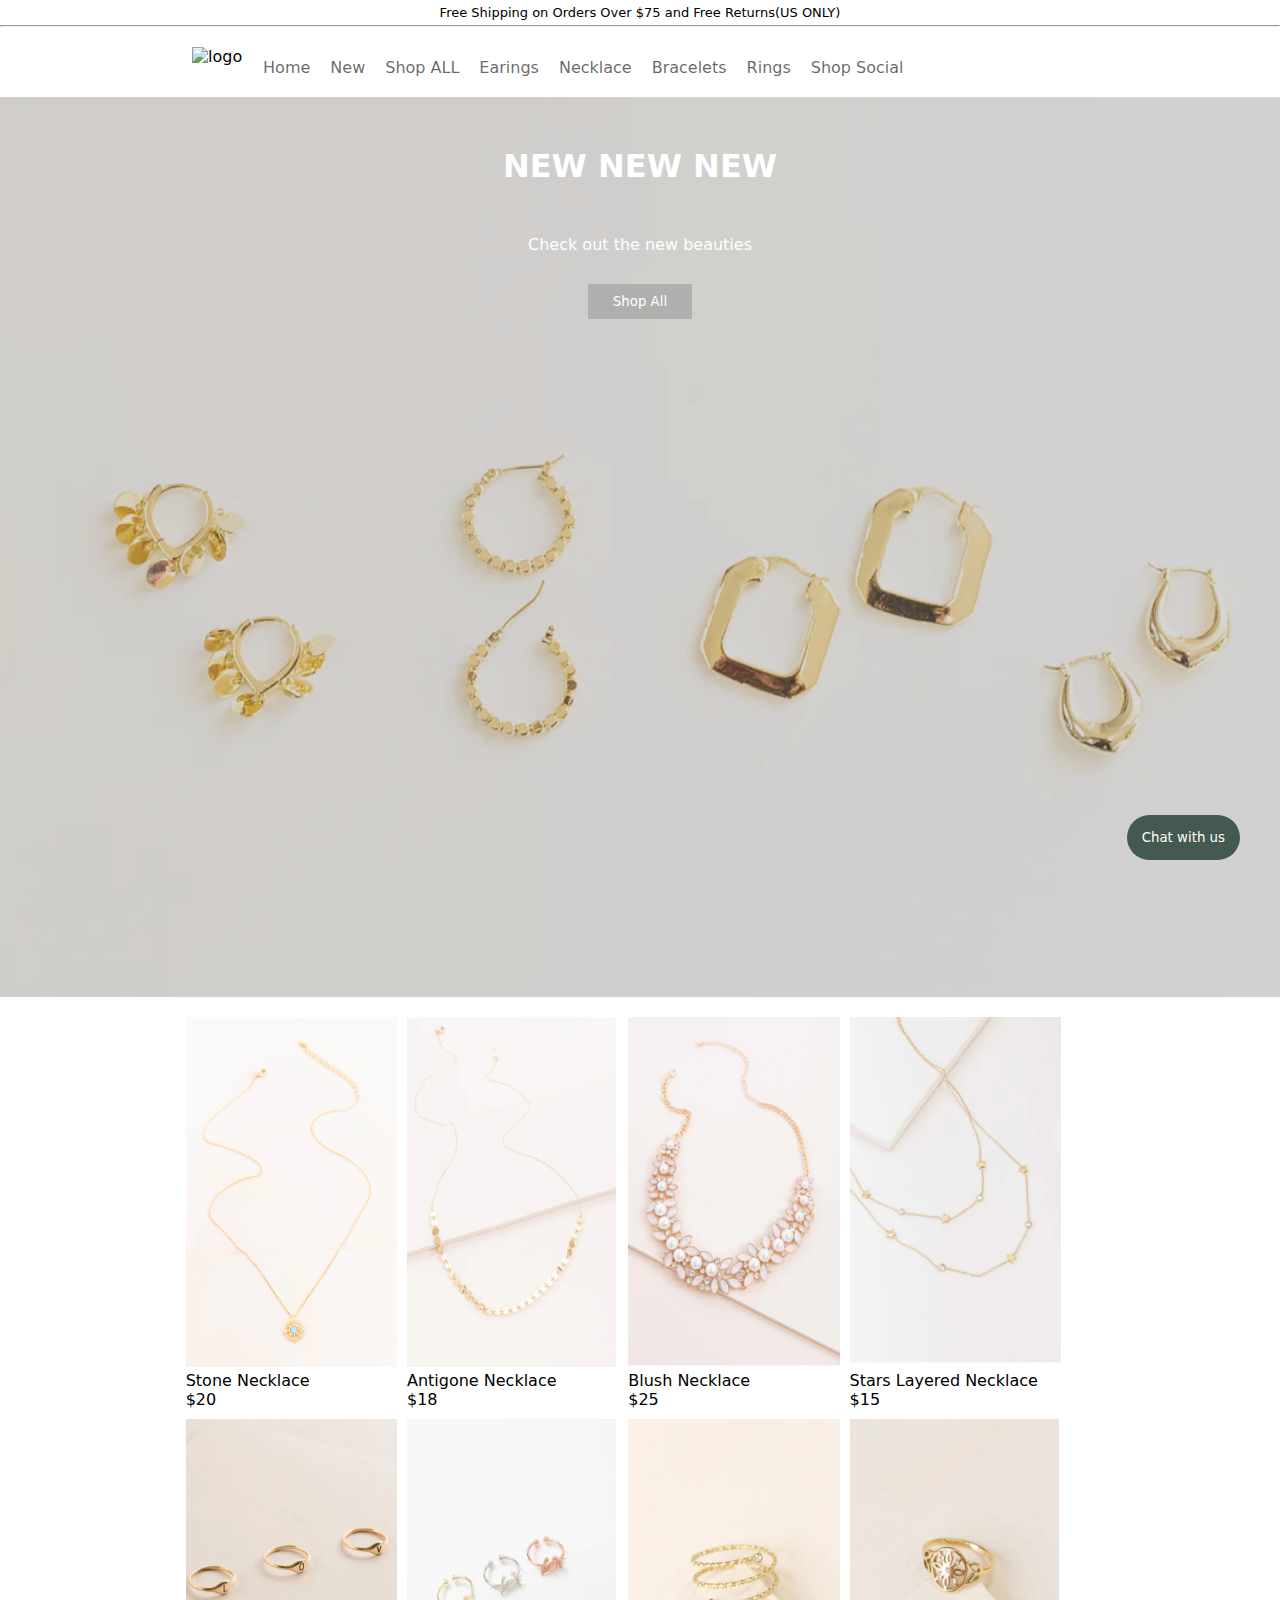
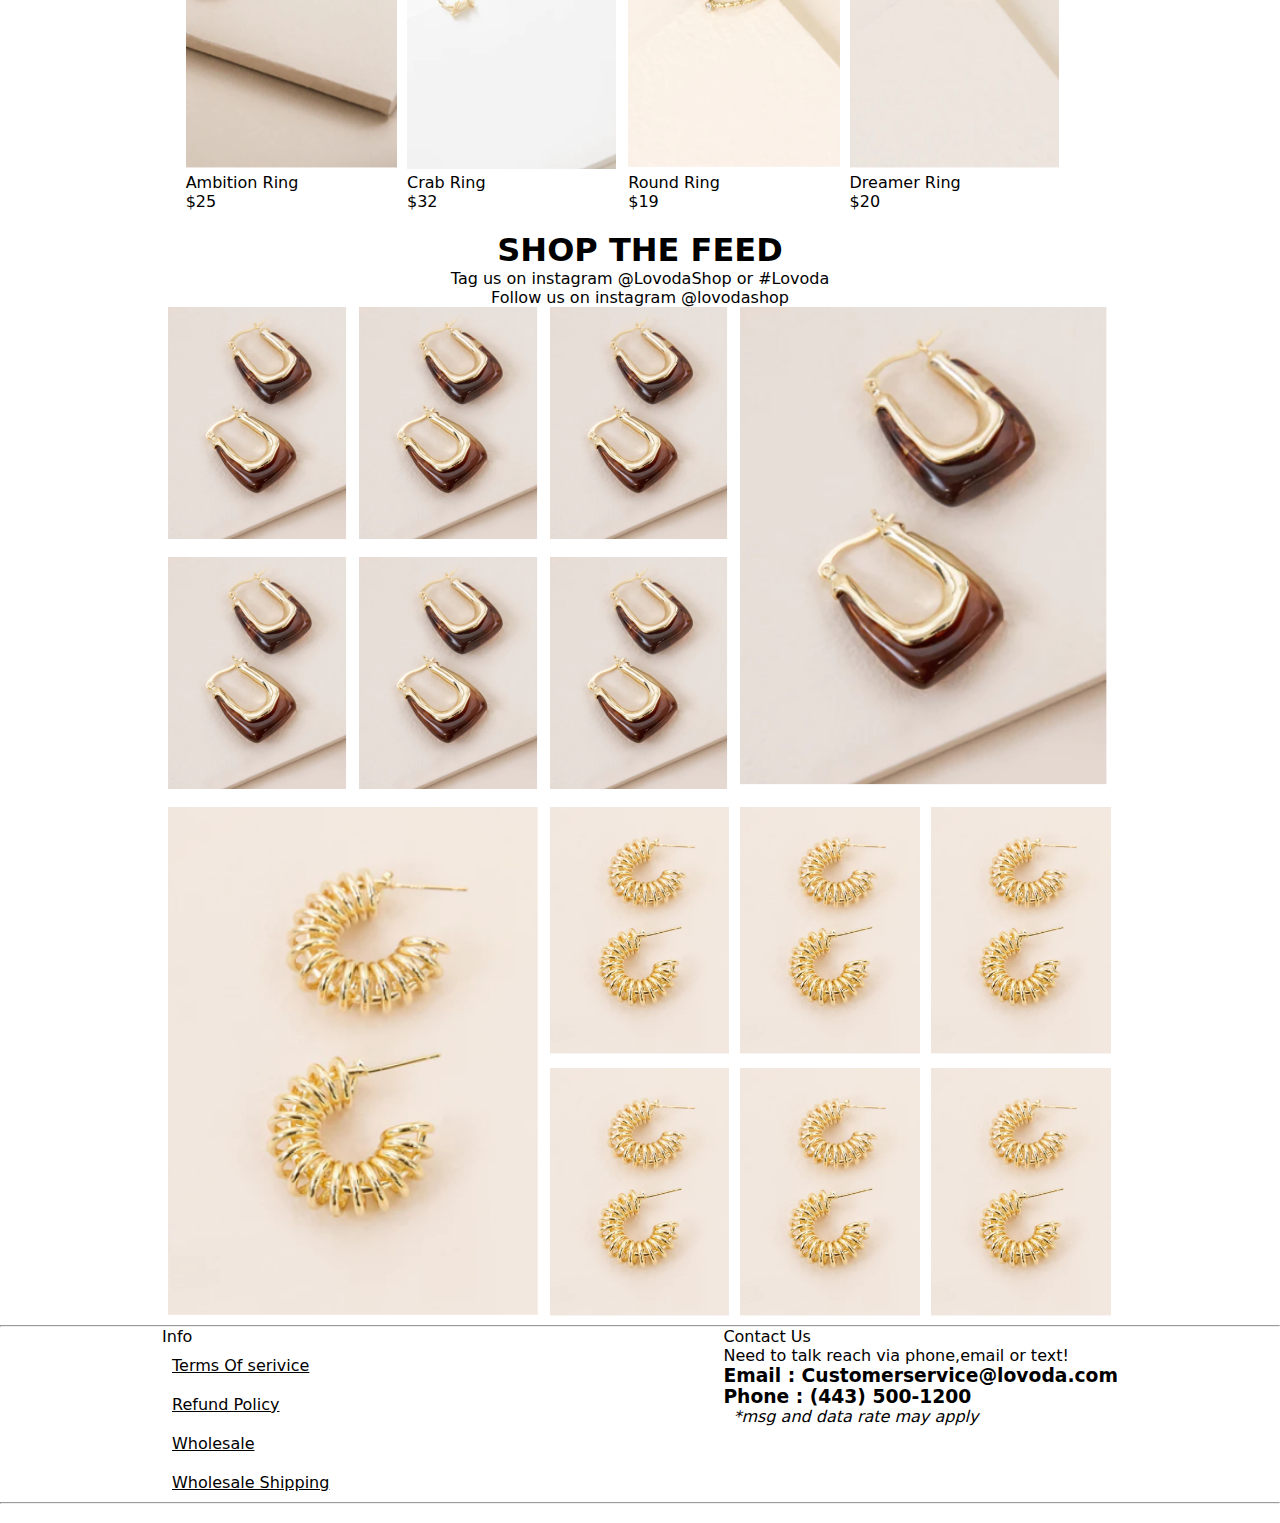
==== index.html @ 759fdc12 "final project added" ====
<!DOCTYPE html>
<html lang="en">

<head>
    <meta charset="UTF-8">
    <meta http-equiv="X-UA-Compatible" content="IE=edge">
    <meta name="viewport" content="width=device-width, initial-scale=1.0">
    <title>Lovoda</title>
    <script src="https://kit.fontawesome.com/527713fba5.js" crossorigin="anonymous"></script>
    <link rel="stylesheet" href="index.css">
    <link rel="stylesheet" href="navbar.css">
</head>

<body>
    <div id="announcement">
        <p>Free Shipping on Orders Over $75 and Free Returns(US ONLY)</p>
        <hr>
    </div>
    <div id="navbar">

        <img src="https://cdn.shopify.com/s/files/1/0627/7388/7215/files/04122019_logo2_90x@2x.png?v=1645644264"
            alt="logo">
        <a href="index.html">Home</a>
        <a href="#">New</a>
        <a href="products.html">Shop ALL</a>
        <a href="#">Earings</a>
        <a href="#">Necklace</a>
        <a href="#">Bracelets</a>
        <a href="#">Rings</a>
        <a href="#">Shop Social </a>
        <div class="icons">
            <i class="fa-solid fa-magnifying-glass"></i>
            <a href="./Login/index.html"><i class="fa-regular fa-user"></i></a> <span id="user"></span>
            <a href="cart.html"> <i class="fa-solid fa-bag-shopping"></i></a>

        </div>


    </div>
    <div id="banner">
        <div>
            <h1>NEW NEW NEW</h1>
            <p>Check out the new beauties</p>
            <button id="shopallbtn"> Shop All </button>

        </div>


    </div>
    <div class="collections">
        <div id="sampleproducts">

        </div>

    </div>


    <div class="feed">
        <h1>SHOP THE FEED</h1>
        <p>Tag us on instagram @LovodaShop or #Lovoda</p>
        <p>Follow us on instagram @lovodashop</p>
        <div id="feedimages1"></div>
        <div id="feedimages2"></div>

    </div>



    </div>

    <hr>
    <div id="footer-contact">
        <div>
            <p>Info</p>
            <a href="#">Terms Of serivice</a>
            <a href="#">Refund Policy</a>
            <a href="#">Wholesale</a>
            <a href="#">Wholesale Shipping</a>

        </div>
        <div>
            <p>Contact Us</p>
            <p>Need to talk reach via phone,email or text!</p>
            <h3>Email : Customerservice@lovoda.com</h3>
            <h3>Phone : (443) 500-1200</h3>
            <p><i>*msg and data rate may apply</i></p>

        </div>
    </div>



    <hr>
    <div id="footerIcons">
        <i class="fa-brands fa-cc-apple-pay"></i>
        <i class="fa-brands fa-cc-visa"></i>
        <i class="fa-brands fa-cc-mastercard"></i>
        <i class="fa-brands fa-google-pay"></i>
        <i class="fa-brands fa-meta"></i>
    </div>

    <button id="chatbtn">Chat with us</button>



</body>

</html>
<script src="index.js"></script>
---- index.css ----
* {
    font-family: system-ui, -apple-system, BlinkMacSystemFont, 'Segoe UI', Roboto, Oxygen, Ubuntu, Cantarell, 'Open Sans', 'Helvetica Neue', sans-serif;
   
}
*{
    margin: 0;
    padding: 0;
}



#banner {
    margin: 0;
    padding: 0;
    background-image: url(images/13122-2_2000x.webp);
    background-color: rgba(0,0,0,0.2); /* Tint color */
    background-blend-mode: multiply;
    background-size: cover;
    background-repeat: no-repeat;
    height: 100vh;
    opacity: 0.8;
    background-position: center;
}

#banner * {
    display: block;
    margin: 10px auto;
    padding: 20px;
    color: white; 

}
#banner h1 {
    /* padding-top: 400px; */
}
#shopallbtn{
    padding: 10px 25px;
    background-color: rgba(0,0,0,0.2);
    border: none;
}
#shopallbtn:hover{
    cursor: pointer;
}


.collections {
    display: flex;
    margin: 20px


}


#sampleproducts {
    display: grid;
    grid-template-columns: repeat(4, 20%);
    gap: 10px;
    justify-content: center;
    padding: 0px 75px;


}



.div img {
    width: 100%;
    height:350px;
 


}

.div p {
    text-align: start;

}
.div :hover{
    text-decoration: underline;
    cursor: pointer;
}

#footer-contact {
    display: flex;
    gap: 30%;
    justify-content: center;
}

#footer-contact>div {
    display: flex;
    flex-direction: column;
    align-items: flex-start;
}

#chatbtn {
    position: fixed;
    bottom: 40px;
    right: 40px;
    background-color: rgb(68, 89, 79);
    padding: 15px;
    color: white;
    border-radius: 25px;
    border: none;
  }
  .feed{
    margin: 5px 10%;
  }
  h1,p{
    text-align: center;
  }
  #feedimages1,#feedimages2{
    display: grid;
    grid-template-columns: repeat(5,1fr);
    /* grid-auto-rows: 150px ; */
    gap: 10px;
    margin: 0px 40px;
  }
  #feedimages2{
    margin-top: 10px;
  }

  #feedimages1 div,#feedimages2 div {

    width: 100%;
    height: 100%;

  }
  #twoRowsCols{
    grid-column: span 2;
    grid-row: span 2;
  }
  #feedimages1 img ,#feedimages2 img{
width: 100%;
/* height: 100%; */
/* object-fit: cover; */

  }
  
 #footer-contact a{
    display: block;
    color: black;
    text-decoration: none;
  
    padding: 10px;
  }
  #footerIcons{
    margin-left: 40%;
  }

  /* medium screens */
@media all and (min-width: 480px) and (max-width: 768px) {
    #sampleproducts {
        grid-template-columns: repeat(3,30%);
        gap: 10px;
        padding: 0px 0px;
    
    
    }
    
  
   
    
}

/* small screens */
@media all and (min-width: 0px) and (max-width: 480px) {
  
    
    
}
---- navbar.css ----
#announcement{
    font-size: small;
    
}
#announcement p{
    padding: 5px;
}

#navbar {
    display: flex;
    align-items: center;
    height: 40px;
    margin-top: 20px;
    padding-left: 15%;
}
#navbar a:hover ,#footer-contact a{
    text-decoration: underline;

}

#navbar img {
    height: 100%;
    margin-right: 1%;     
    /* margin-right */
}

#navbar a {
    text-decoration: none;
    color: rgba(0, 0, 0, 0.6);
    margin: 10px;
}


i {
    margin: 10px;


}
i:hover{
    transform: scale(1.1);
}

.icons {
    display: flex;
    justify-content: center;
    align-items: center;

}
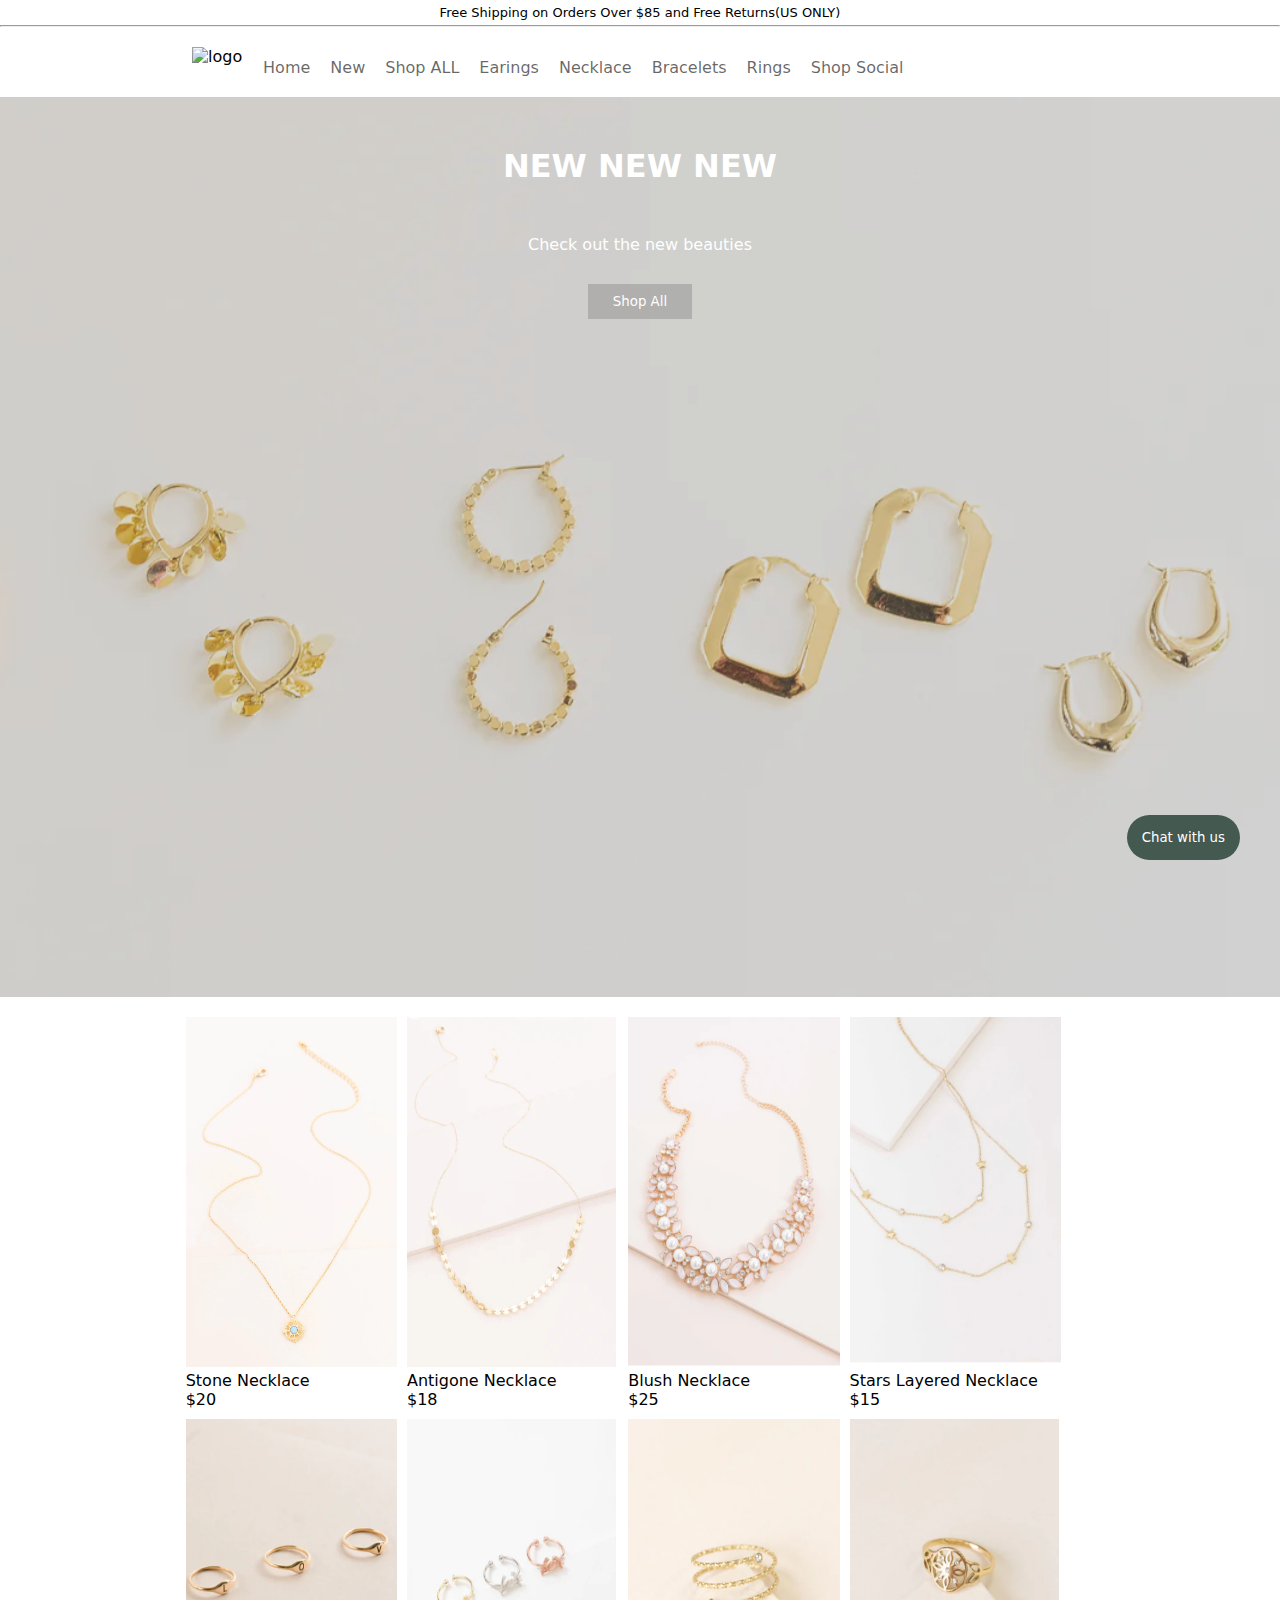
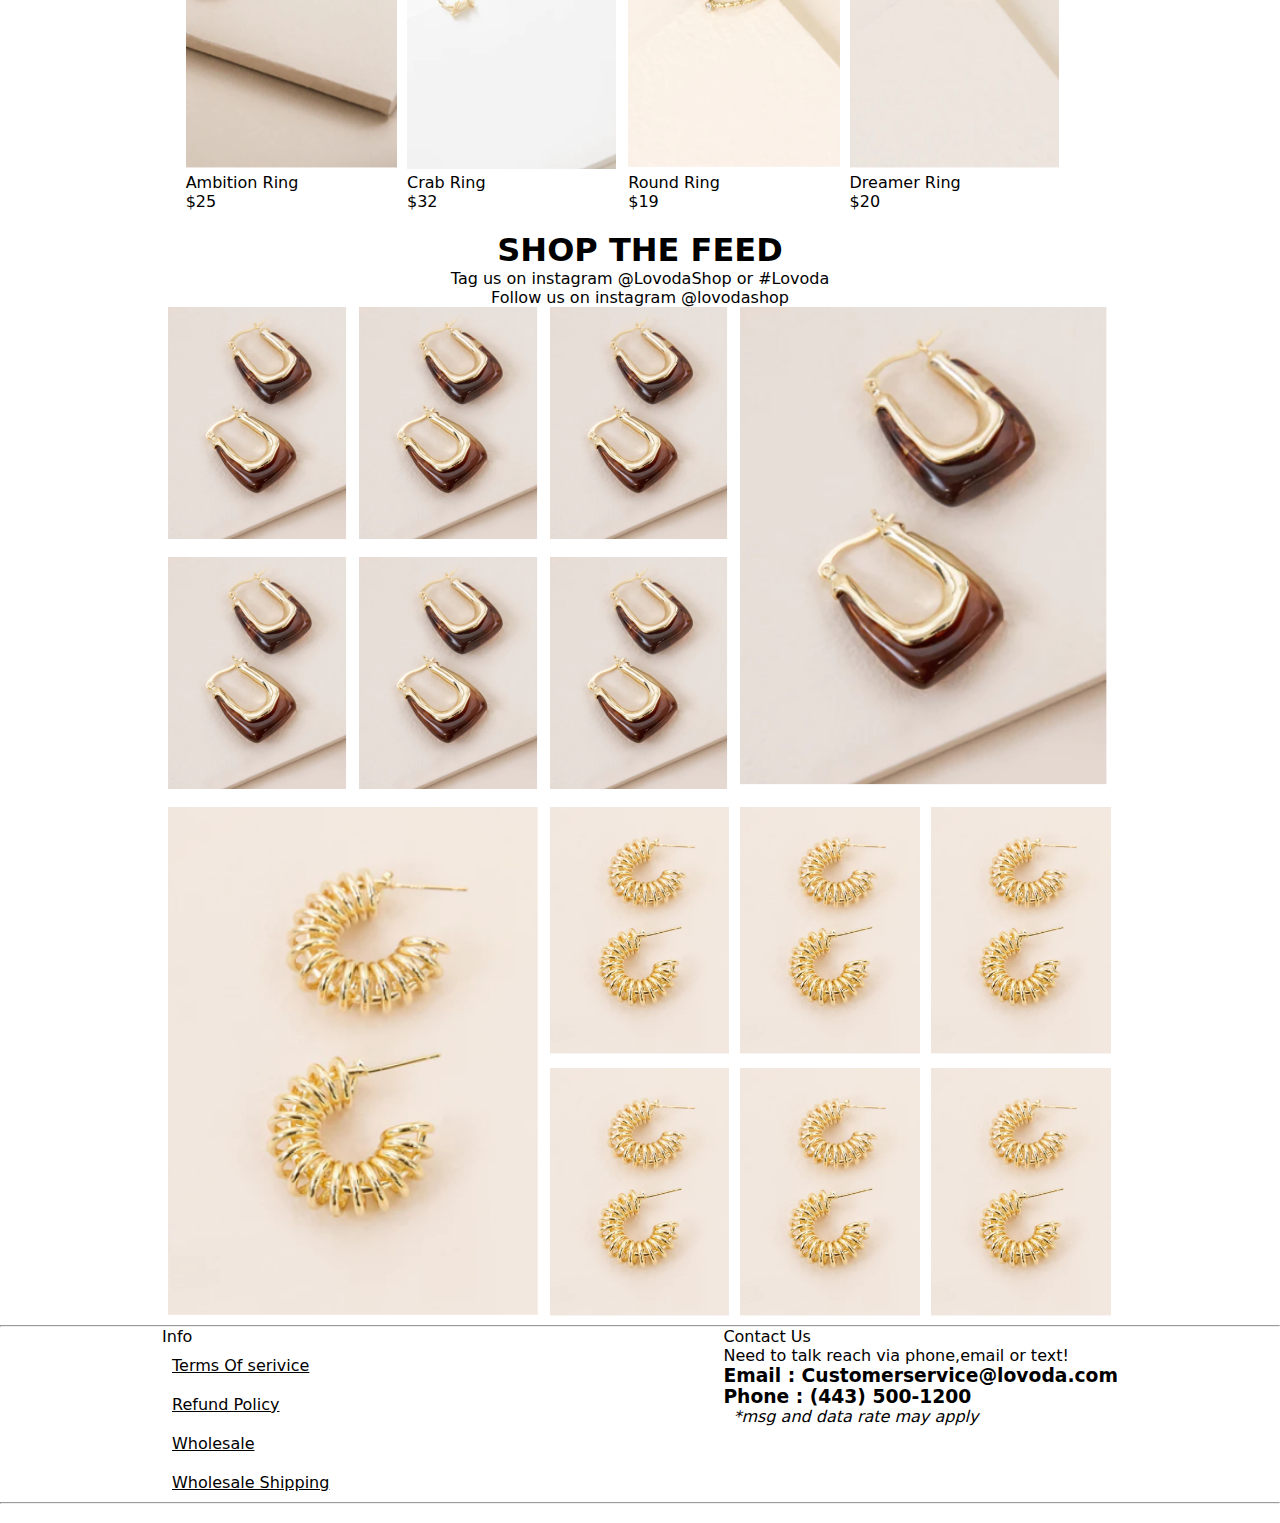
==== commit f991140f: "project added" ====
--- a/index.html
+++ b/index.html
@@ -13,7 +13,7 @@
 
 <body>
     <div id="announcement">
-        <p>Free Shipping on Orders Over $75 and Free Returns(US ONLY)</p>
+        <p>Free Shipping on Orders Over $85 and Free Returns(US ONLY)</p>
         <hr>
     </div>
     <div id="navbar">
